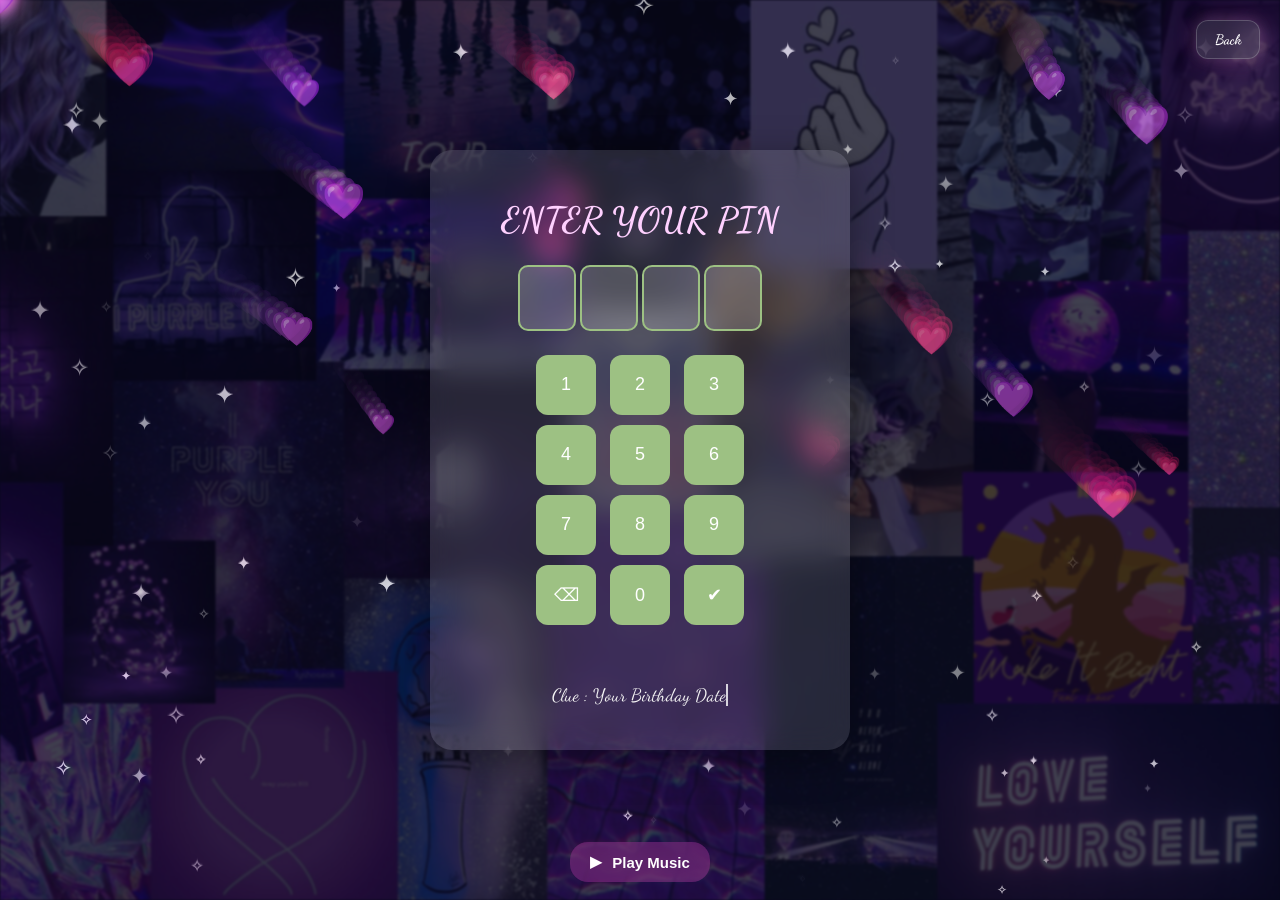
==== index.html @ 4f779510 "Update index.html" ====
<!doctype html>
<html lang="id">
<head>
<meta charset="utf-8">
<meta name="viewport" content="width=device-width,initial-scale=1">
<title>BTS Birthday Card 💜</title>

<link href="https://fonts.googleapis.com/css2?family=Dancing+Script:wght@400;600&display=swap" rel="stylesheet">
<link href="https://fonts.googleapis.com/css2?family=Great+Vibes&display=swap" rel="stylesheet">
<link rel="stylesheet" href="style.css">
</head>

<body>
<div class="custom-cursor"></div>
<div class="cursor-trail"></div>

  <a href="landing.html" class="back-home">
  Back
</a>

<div class="bg-image"></div>

<canvas id="canvas"></canvas>

<div class="card">

  <!-- SLIDE 1 -->  
  <div class="slide active" id="slide1">
    <div class="content">
      <h1>ENTER YOUR PIN</h1>

      <div class="pin-box">
        <input type="password" maxlength="1" onkeydown="return false;">
        <input type="password" maxlength="1" onkeydown="return false;">
        <input type="password" maxlength="1" onkeydown="return false;">
        <input type="password" maxlength="1" onkeydown="return false;">
      </div>

      <br>

      <div class="keyboard">
        <button onclick="pressNum(1)">1</button>
        <button onclick="pressNum(2)">2</button>
        <button onclick="pressNum(3)">3</button><br>
        <button onclick="pressNum(4)">4</button>
        <button onclick="pressNum(5)">5</button>
        <button onclick="pressNum(6)">6</button><br>
        <button onclick="pressNum(7)">7</button>
        <button onclick="pressNum(8)">8</button>
        <button onclick="pressNum(9)">9</button><br>
        <button onclick="deleteNum()">⌫</button>
        <button onclick="pressNum(0)">0</button>
        <button onclick="checkPin()">✔</button>
      </div>

      <p id="errorMsg"></p>
          <p class="typewriter">Clue : Your Birthday Date</p>
    </div>

  </div>

  <!-- SLIDE 2 -->
  <div class="slide" id="slide2">
    <div class="content">
      <h1>🎂 Happy Birthday</h1>
      <img src="birthday.gif">
      <p class="typewriter">Semoga hari ini penuh kebahagiaan 💜</p>
    </div>
    <div class="nav-btns">
      <button class="btn" onclick="prevSlide()">⬅</button>
      <button class="btn" onclick="nextSlide()">➡</button>
    </div>
  </div>

  <!-- SLIDE 3 -->
  <div class="slide" id="slide3">
    <div class="content">
      <h1>✨ Doa</h1>
      <img src="hope.gif">
      <p class="typewriter">Sehat, bahagia, dan sukses selalu 💜</p>
    </div>
    <div class="nav-btns">
      <button class="btn" onclick="prevSlide()">⬅</button>
      <button class="btn" onclick="nextSlide()">➡</button>
    </div>
  </div>

  <!-- SLIDE 4 -->
  <div class="slide" id="slide4">
    <div class="content">
      <h1>💜 Special</h1>
      <img src="foto.jpg">
      <p class="typewriter">Kamu adalah seseorang yang sangat berarti</p>
    </div>
    <div class="nav-btns">
      <button class="btn" onclick="prevSlide()">⬅</button>
      <button class="btn" onclick="nextSlide()">➡</button>
    </div>
  </div>

  <!-- SLIDE 5 -->
  <div class="slide" id="slide5">
    <div class="content">
      <h1>💜 Terima Kasih</h1>
      <img src="thanks.gif">
      <p class="typewriter">Terima kasih sudah ada 💜</p>
    </div>
    <div class="nav-btns" style="justify-content:center;">
      <button class="btn" onclick="prevSlide()">⬅</button>
      
    </div>
  </div>

</div>

  <div>
    <button id="musicToggle" onclick="toggleMusic()">▶ <span id="musicText">Play Music</span></button>
  </div>


  
<script src="script.js"></script>
</body>
</html>
---- style.css ----
body {
  margin:0;
  height:100vh;
  overflow:hidden;
  font-family:'Dancing Script', cursive;

  background: linear-gradient(135deg,#0f0c29,#302b63,#ff4fd8);
  background-size:400% 400%;
  animation:bgMove 12s ease infinite;

  display:flex;
  justify-content:center;
  align-items:center;
    touch-action: manipulation;

    
    
}

@keyframes bgMove {
  0%{background-position:0% 50%}
  50%{background-position:100% 50%}
  100%{background-position:0% 50%}
}

/* background image */
.bg-image{
  position:fixed;
  inset:0;
  z-index:1;
  pointer-events:none;

  background-image:url("BG-BTS.jpg");
  background-size:cover;
  background-position:center;

  opacity:0.25;
  filter:blur(1px) brightness(0.9);
}

/* canvas */
canvas {
  position:fixed;
  top:0;
  left:0;
  width:100%;
  height:100%;
  z-index:0;
    pointer-events: none;
}

/* card */
.card {

  height: 92dvh;
  max-height: 650px;
  position: relative;
  z-index: 2;

  width: min(92vw, 420px);
  height: min(92vh, 600px); /* ⬅ diperpanjang */

  background: rgba(255,255,255,0.12);
  backdrop-filter: blur(15px);

  border-radius: 22px;
  box-shadow: 0 10px 40px rgba(0,0,0,0.4);
  overflow: hidden;

  display: flex;
  flex-direction: column;
  
}

/* slide */
.slide {
  position:absolute;
  inset:0;
  opacity:0;
  transform:scale(1.05);
  transition:all 0.6s ease;
  pointer-events:none;

  display:flex;
  flex-direction:column;
}

.slide.active {
  opacity:1;
  transform:scale(1);
  pointer-events:auto;
}

/* content */
.content {
  flex:1;
  display:flex;
  flex-direction:column;
  justify-content:center;
  align-items:center;
  text-align:center;

  padding:20px;
  color:white;
  overflow-y:auto;
}

h1 { color:#ffd1ff; font-size:35px; }
p { font-size:18px; color:#f5f5f5; }

img {
  max-width:80%;
  border-radius:18px;
  margin:10px 0;
  box-shadow:0 8px 25px rgba(255,79,216,0.4);
  border:2px solid rgba(255,255,255,0.2);
}

/* PIN */
.pin-box input {
  width:50px;
  height:60px;
  text-align:center;
  font-size:26px;
  border-radius:10px;
  border:2px solid #9dc183;
  background:rgba(255,255,255,0.2);
  color:white;
}

/* keyboard */
.keyboard button {
  width:60px;
  height:60px;
  margin:5px;
  border:none;
  border-radius:12px;
  background:#9dc183;
  color:white;
  font-size:18px;
}

/* NAV FIX (biar lurus & simetris) */
.nav-btns {
  width: 100%;
  display: flex;
  justify-content: center;
  align-items: center;
  gap: 12px;

  padding: 14px;

  background: rgba(0,0,0,0.35);
  backdrop-filter: blur(12px);

  box-sizing: border-box;
}

/* BUTTON FIX */
.btn {
flex: 1 1 120px;

  max-width: 160px;

  height: 44px;

  display: flex;
  justify-content: center;
  align-items: center;

  border: none;
  border-radius: 14px;

  font-size: 16px;
  font-weight: 600;

  color: white;
  background: linear-gradient(135deg,#ff4fd8,#7a5cff);

  cursor: pointer;
  transition: 0.2s ease;
}

.btn:hover { transform:scale(1.05); }
.btn:active { transform:scale(0.92); }

/* music button */
#musicToggle {
  position:fixed;
  bottom:18px;
  left:50%;
  transform:translateX(-50%);
  z-index:20;

  width:140px;
  height:40px;

  border:none;
  border-radius:18px;

  display:flex;
  justify-content:center;
  align-items:center;
  gap:10px;

  font-size:15px;
  font-weight:600;
  color:white;

  background:rgba(255,79,216,0.25);
  backdrop-filter:blur(12px);
  cursor:pointer;
}

#musicToggle.beat {
  animation: btnBeat 0.35s infinite ease-in-out;
}

@keyframes btnBeat {
  0%,100% { transform:translateX(-50%) scale(1); }
  50% { transform:translateX(-50%) scale(1.08); }
}

/* ===== RESPONSIVE FIX ===== */
@media (max-width: 480px) {

  .card {
    height: 90vh;
  }

  h1 {
  color: #ffd1ff;
  font-size: 28px;

  text-shadow:
    0 0 8px rgba(255,79,216,0.6),
    0 0 18px rgba(122,92,255,0.6),
    0 0 30px rgba(255,255,255,0.3);

  animation: glowText 2.5s ease-in-out infinite;
}

p {
  font-size: 18px;
  color: #f5f5f5;

  text-shadow:
    0 0 6px rgba(255,255,255,0.3),
    0 0 12px rgba(255,79,216,0.3);

  animation: fadeText 3s ease-in-out infinite;
}

  .pin-box input {
    width: 45px;
    height: 55px;
    font-size: 22px;
  }

  .keyboard button {
    width: 52px;
    height: 52px;
    font-size: 16px;
    margin: 3px;
  }

img {
  width: min(90%, 320px);
  height: auto;
}

  #musicToggle {
    width: 140px;
    height: 44px;
    font-size: 14px;
  }
}

/* Glow Text*/
@keyframes glowText {
  0%,100% {
    transform: scale(1);
    filter: brightness(1);
  }
  50% {
    transform: scale(1.05);
    filter: brightness(1.3);
  }
}

@keyframes fadeText {
  0%,100% {
    opacity: 0.9;
    transform: translateY(0px);
  }
  50% {
    opacity: 1;
    transform: translateY(-2px);
  }
}

.typewriter {
  display: inline-block;
  overflow: hidden;
  white-space: nowrap;

  border-right: 2px solid rgba(255,255,255,0.8);

  animation: typing 2.5s steps(30, end) forwards,
             blink 0.8s infinite;
}

@keyframes typing {
  from { max-width: 0 }
  to { max-width: 100% }
}

@keyframes blink {
  50% { border-color: transparent; }
}

#errorMsg{
  opacity:0;
  transition:0.3s;
  color:#ff9db5;
}

#errorMsg.show{
  opacity:1;
}

.back-home{
  position:fixed;
  top:20px;
  right:20px;

  z-index:9999;

  padding:10px 18px;
  border-radius:12px;

  text-decoration:none;
  color:white;

  font-size:14px;
  font-weight:bold;

  background:rgba(255,255,255,0.12);
  backdrop-filter:blur(10px);

  border:1px solid rgba(255,255,255,0.2);

  box-shadow:
    0 0 15px rgba(255,255,255,0.15),
    0 0 25px rgba(255,79,216,0.2);

  transition:0.3s;
}

.back-home:hover{
  transform:scale(1.08);

  background:linear-gradient(
    135deg,
    #ff4fd8,
    #7a5cff
  );

  box-shadow:
    0 0 20px rgba(255,79,216,0.5),
    0 0 40px rgba(122,92,255,0.4);
}

/* HIDE DEFAULT CURSOR */
body{
  cursor:none;
}

/* CUSTOM CURSOR */
.custom-cursor{
  position:fixed;
  top:0;
  left:0;

  width:32px;
  height:32px;

  border-radius:50%;

  pointer-events:none;
  z-index:99999;

  display:flex;
  justify-content:center;
  align-items:center;

  transform:translate(-50%,-50%);

  transition:
    transform 0.08s linear,
    opacity 0.3s;

  mix-blend-mode:screen;
}

.custom-cursor::before{
  content:"💜";
  font-size:26px;

  filter:
    drop-shadow(0 0 6px #ff4fd8)
    drop-shadow(0 0 12px #ff9cf5);

  animation:cursorPulse 1.2s infinite ease-in-out;
}

/* TRAIL */
.cursor-trail{
  position:fixed;
  top:0;
  left:0;

  width:12px;
  height:12px;

  border-radius:50%;

  background:rgba(255,79,216,0.45);

  pointer-events:none;
  z-index:99998;

  transform:translate(-50%,-50%);

  filter:blur(3px);

  transition:
    transform 0.18s ease-out,
    opacity 0.4s;
}

/* HOVER EFFECT */
a:hover ~ .custom-cursor,
button:hover ~ .custom-cursor{
  transform:translate(-50%,-50%) scale(1.5);
}

/* ANIMATION */
@keyframes cursorPulse{
  0%,100%{
    transform:scale(1);
  }

  50%{
    transform:scale(1.25);
  }
}

/* HIDE ALL DEFAULT CURSORS */
*{
  cursor:none !important;
}

/* MOBILE DISABLE */
@media(max-width:768px){

  body{
    cursor:auto;
  }

  .custom-cursor,
  .cursor-trail{
    display:none;
  }
}

@media(max-width:768px){

  *{
    cursor:auto !important;
  }

  .custom-cursor,
  .cursor-trail{
    display:none;
  }
}
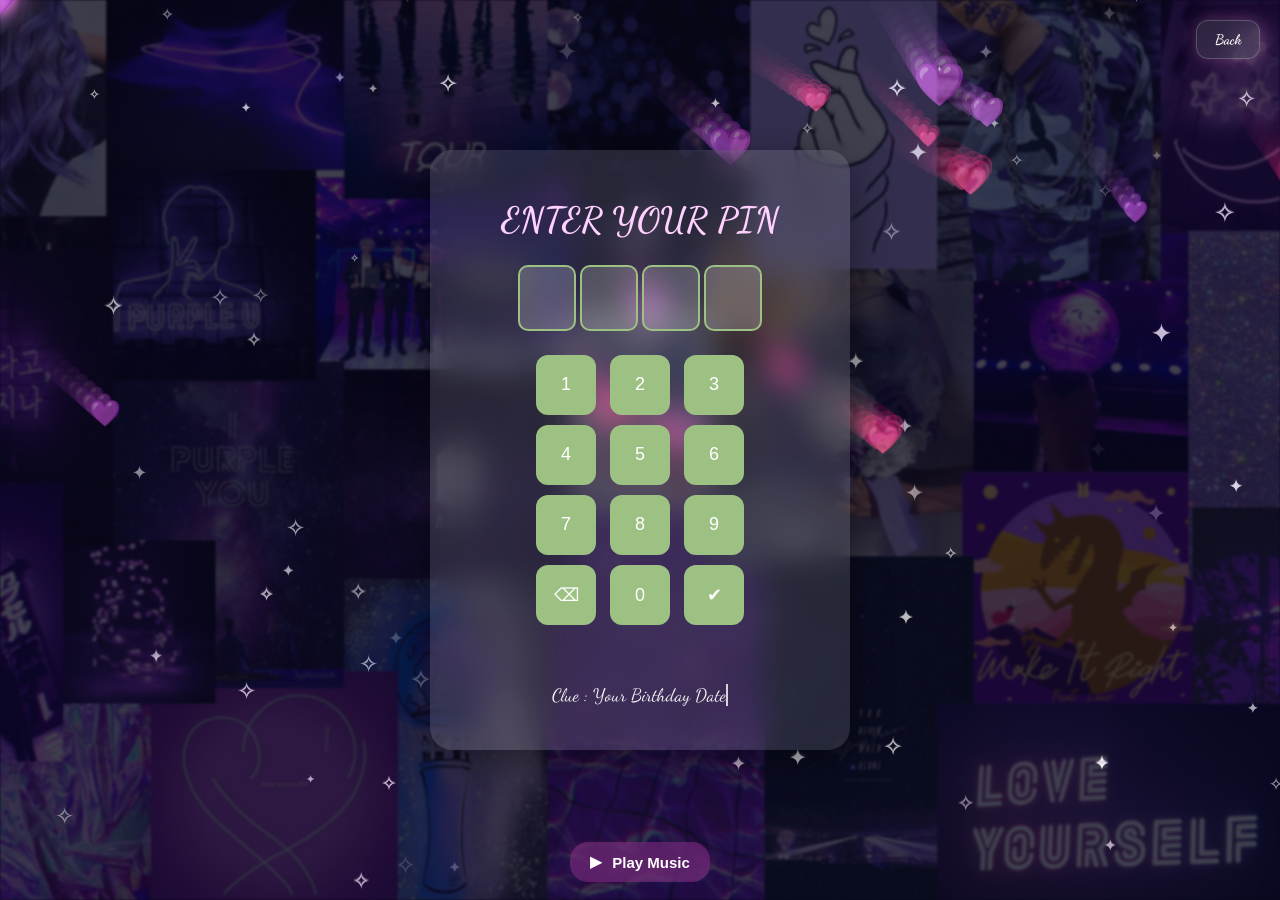
==== commit 30c31e1c: "Update index.html" ====
--- a/index.html
+++ b/index.html
@@ -107,7 +107,9 @@
     </div>
     <div class="nav-btns" style="justify-content:center;">
       <button class="btn" onclick="prevSlide()">⬅</button>
-      
+      <a class="btn" href="https://happybirthday-mdl.vercel.app/" target="_blank">
+  Bonus
+</a>
     </div>
   </div>
 
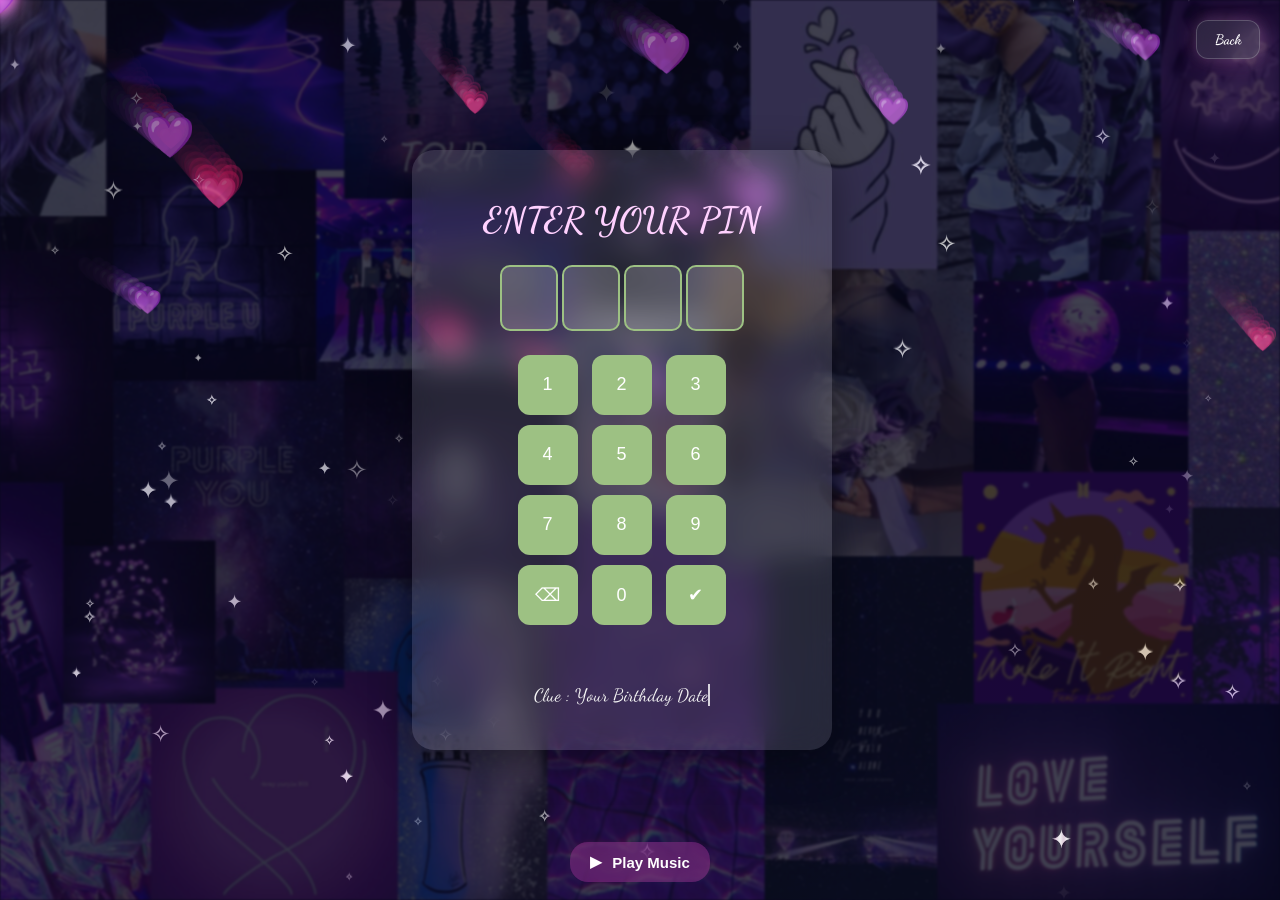
==== commit c9fa480c: "Update index.html" ====
--- a/index.html
+++ b/index.html
@@ -117,6 +117,9 @@
 
   <div>
     <button id="musicToggle" onclick="toggleMusic()">▶ <span id="musicText">Play Music</span></button>
+          <a class="btn" href="bonus.html" target="_blank">
+  Bonus
+</a>
   </div>
 
 
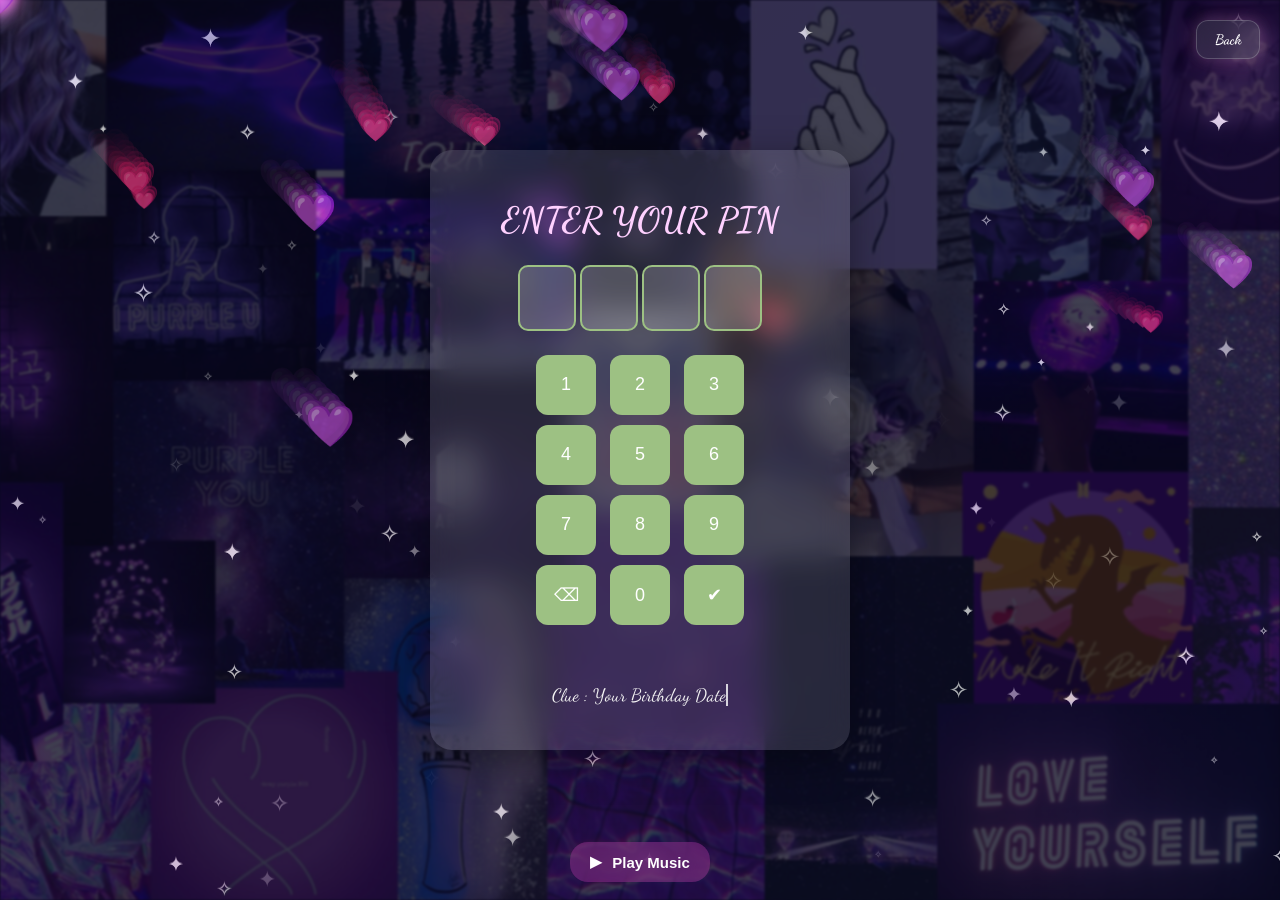
==== commit ef00ecea: "Update index.html" ====
--- a/index.html
+++ b/index.html
@@ -67,8 +67,8 @@
       <p class="typewriter">Semoga hari ini penuh kebahagiaan 💜</p>
     </div>
     <div class="nav-btns">
-      <button class="btn" onclick="prevSlide()">⬅</button>
-      <button class="btn" onclick="nextSlide()">➡</button>
+      <button class="btn" onclick="prevSlide()">Back</button>
+      <button class="btn" onclick="nextSlide()">Next</button>
     </div>
   </div>
 
@@ -80,8 +80,8 @@
       <p class="typewriter">Sehat, bahagia, dan sukses selalu 💜</p>
     </div>
     <div class="nav-btns">
-      <button class="btn" onclick="prevSlide()">⬅</button>
-      <button class="btn" onclick="nextSlide()">➡</button>
+      <button class="btn" onclick="prevSlide()">Back</button>
+      <button class="btn" onclick="nextSlide()">Next</button>
     </div>
   </div>
 
@@ -93,8 +93,8 @@
       <p class="typewriter">Kamu adalah seseorang yang sangat berarti</p>
     </div>
     <div class="nav-btns">
-      <button class="btn" onclick="prevSlide()">⬅</button>
-      <button class="btn" onclick="nextSlide()">➡</button>
+      <button class="btn" onclick="prevSlide()">Back</button>
+      <button class="btn" onclick="nextSlide()">Next</button>
     </div>
   </div>
 
@@ -106,8 +106,8 @@
       <p class="typewriter">Terima kasih sudah ada 💜</p>
     </div>
     <div class="nav-btns" style="justify-content:center;">
-      <button class="btn" onclick="prevSlide()">⬅</button>
-      <a class="btn" href="https://happybirthday-mdl.vercel.app/" target="_blank">
+      <button class="btn" onclick="prevSlide()">Back</button>
+          <a class="btn" href="bonus.html" target="_blank">
   Bonus
 </a>
     </div>
@@ -117,9 +117,7 @@
 
   <div>
     <button id="musicToggle" onclick="toggleMusic()">▶ <span id="musicText">Play Music</span></button>
-          <a class="btn" href="bonus.html" target="_blank">
-  Bonus
-</a>
+
   </div>
 
 
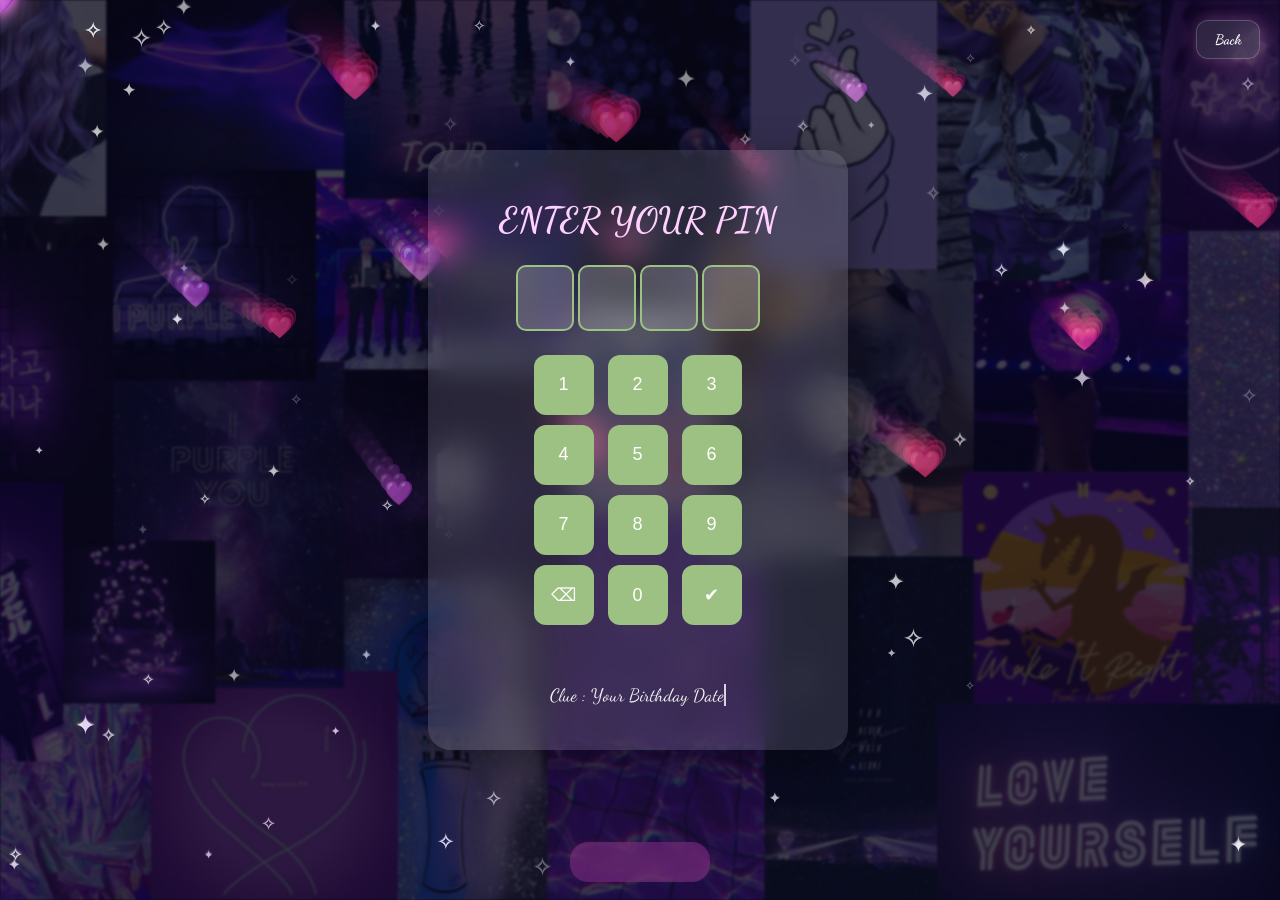
==== commit d782a013: "Update index.html" ====
--- a/index.html
+++ b/index.html
@@ -11,7 +11,10 @@
 </head>
 
 <body>
-<div class="custom-cursor"></div>
+  <audio id="bgMusic" loop>
+  <source src="musik.mp3" type="audio/mpeg">
+</audio>
+  <div class="custom-cursor"></div>
 <div class="cursor-trail"></div>
 
   <a href="landing.html" class="back-home">
@@ -67,8 +70,8 @@
       <p class="typewriter">Semoga hari ini penuh kebahagiaan 💜</p>
     </div>
     <div class="nav-btns">
-      <button class="btn" onclick="prevSlide()">Back</button>
-      <button class="btn" onclick="nextSlide()">Next</button>
+      <button class="btn" onclick="prevSlide()">⬅</button>
+      <button class="btn" onclick="nextSlide()">➡</button>
     </div>
   </div>
 
@@ -80,8 +83,8 @@
       <p class="typewriter">Sehat, bahagia, dan sukses selalu 💜</p>
     </div>
     <div class="nav-btns">
-      <button class="btn" onclick="prevSlide()">Back</button>
-      <button class="btn" onclick="nextSlide()">Next</button>
+      <button class="btn" onclick="prevSlide()">⬅</button>
+      <button class="btn" onclick="nextSlide()">➡</button>
     </div>
   </div>
 
@@ -93,8 +96,8 @@
       <p class="typewriter">Kamu adalah seseorang yang sangat berarti</p>
     </div>
     <div class="nav-btns">
-      <button class="btn" onclick="prevSlide()">Back</button>
-      <button class="btn" onclick="nextSlide()">Next</button>
+      <button class="btn" onclick="prevSlide()">⬅</button>
+      <button class="btn" onclick="nextSlide()">➡</button>
     </div>
   </div>
 
@@ -106,8 +109,8 @@
       <p class="typewriter">Terima kasih sudah ada 💜</p>
     </div>
     <div class="nav-btns" style="justify-content:center;">
-      <button class="btn" onclick="prevSlide()">Back</button>
-          <a class="btn" href="bonus.html" target="_blank">
+      <button class="btn" onclick="prevSlide()">⬅</button>
+      <a class="btn" href="bonus.html" target="_blank">
   Bonus
 </a>
     </div>
@@ -115,13 +118,13 @@
 
 </div>
 
-  <div>
-    <button id="musicToggle" onclick="toggleMusic()">▶ <span id="musicText">Play Music</span></button>
-
-  </div>
+<div>
+<<button id="musicToggle" title="Music">
+  <div class="vinyl"></div>
+</button>
+</div>
 
 
-  
 <script src="script.js"></script>
 </body>
 </html>
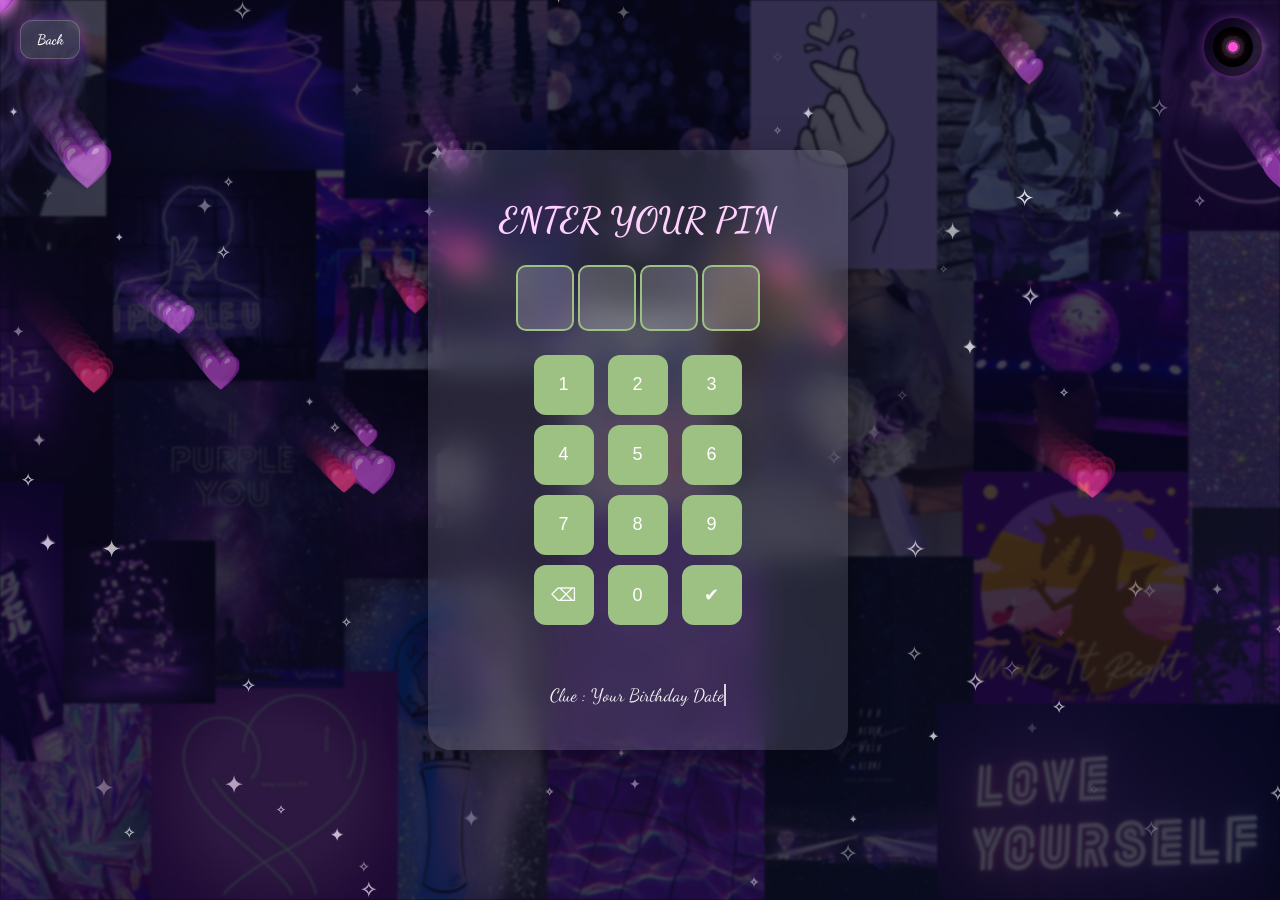
==== commit 01e706ca: "Update index.html" ====
--- a/index.html
+++ b/index.html
@@ -14,6 +14,7 @@
   <audio id="bgMusic" loop>
   <source src="musik.mp3" type="audio/mpeg">
 </audio>
+
   <div class="custom-cursor"></div>
 <div class="cursor-trail"></div>
 
@@ -65,51 +66,89 @@
   <!-- SLIDE 2 -->
   <div class="slide" id="slide2">
     <div class="content">
-      <h1>🎂 Happy Birthday</h1>
+      <h1>Happy Birthday</h1>
       <img src="birthday.gif">
-      <p class="typewriter">Semoga hari ini penuh kebahagiaan 💜</p>
+      <p class="typewriter">Semoga hari ini penuh kebahagiaan</p>
     </div>
     <div class="nav-btns">
-      <button class="btn" onclick="prevSlide()">⬅</button>
-      <button class="btn" onclick="nextSlide()">➡</button>
+      <button class="btn" onclick="prevSlide()">Previous</button>
+      <button class="btn" onclick="nextSlide()">Next</button>
     </div>
   </div>
 
   <!-- SLIDE 3 -->
   <div class="slide" id="slide3">
     <div class="content">
-      <h1>✨ Doa</h1>
-      <img src="hope.gif">
-      <p class="typewriter">Sehat, bahagia, dan sukses selalu 💜</p>
+      <h1>Happy Birthday</h1>
+      <img src="hope.png">
+      <p class="typewriter">Semoga sehat, bahagia, dan sukses selalu</p>
     </div>
     <div class="nav-btns">
-      <button class="btn" onclick="prevSlide()">⬅</button>
-      <button class="btn" onclick="nextSlide()">➡</button>
+      <button class="btn" onclick="prevSlide()">Previous</button>
+      <button class="btn" onclick="nextSlide()">Next</button>
     </div>
   </div>
 
   <!-- SLIDE 4 -->
   <div class="slide" id="slide4">
     <div class="content">
-      <h1>💜 Special</h1>
-      <img src="foto.jpg">
-      <p class="typewriter">Kamu adalah seseorang yang sangat berarti</p>
+      <h1>Happy Birthday</h1>
+      <img src="hope2.png">
+      <p class="typewriter">Semoga harimu penuh bahagia dan berkah.</p>
     </div>
     <div class="nav-btns">
-      <button class="btn" onclick="prevSlide()">⬅</button>
-      <button class="btn" onclick="nextSlide()">➡</button>
+      <button class="btn" onclick="prevSlide()">Previous</button>
+      <button class="btn" onclick="nextSlide()">Next</button>
+    </div>
+  </div>
+  <!-- SLIDE 5 -->
+  <div class="slide" id="slide5">
+    <div class="content">
+      <h1>Hope</h1>
+      <img src="kucing.png">
+      <p class="typewriter">Semoga semua impianmu segera menjadi nyata.</p>
+    </div>
+    <div class="nav-btns">
+      <button class="btn" onclick="prevSlide()">Previous</button>
+      <button class="btn" onclick="nextSlide()">Next</button>
     </div>
   </div>
 
-  <!-- SLIDE 5 -->
-  <div class="slide" id="slide5">
+  <!-- SLIDE 6 -->
+  <div class="slide" id="slide6">
     <div class="content">
-      <h1>💜 Terima Kasih</h1>
-      <img src="thanks.gif">
-      <p class="typewriter">Terima kasih sudah ada 💜</p>
+      <h1>💜 Wish</h1>
+      <img src="suki.png">
+      <p class="typewriter">Semoga hidupmu dipenuhi cinta dan keberuntungan.</p>
+    </div>
+    <div class="nav-btns">
+      <button class="btn" onclick="prevSlide()">Previous</button>
+      <button class="btn" onclick="nextSlide()">Next</button>
+    </div>
+  </div>
+
+  <!-- SLIDE 7 -->
+  <div class="slide" id="slide7">
+    <div class="content">
+      <h1>Special</h1>
+      <img src="bnw.png">
+      <p class="typewriter">Semoga senyummu tetap indah setiap harinya.</p>
+    </div>
+    <div class="nav-btns">
+      <button class="btn" onclick="prevSlide()">Previous</button>
+      <button class="btn" onclick="nextSlide()">Next</button>
+    </div>
+  </div>
+
+  <!-- SLIDE 8 -->
+  <div class="slide" id="slide8">
+    <div class="content">
+      <h1>💜 I Purple You 💜</h1>
+      <img src="https://media1.tenor.com/m/PU0m56hQRmMAAAAd/artygcf-jungkook-heart.gif" alt="Jungkook Heart GIF">
+      <p class="typewriter">💜 Terima kasih tetap bersinar di setiap keadaan 💜</p>
     </div>
     <div class="nav-btns" style="justify-content:center;">
-      <button class="btn" onclick="prevSlide()">⬅</button>
+      <button class="btn" onclick="prevSlide()">Previous</button>
       <a class="btn" href="bonus.html" target="_blank">
   Bonus
 </a>
--- a/style.css
+++ b/style.css
@@ -184,42 +184,103 @@
 .btn:hover { transform:scale(1.05); }
 .btn:active { transform:scale(0.92); }
 
-/* music button */
 #musicToggle {
   position:fixed;
-  bottom:18px;
-  left:50%;
-  transform:translateX(-50%);
+  top:18px;
+  right:18px;
   z-index:20;
 
-  width:140px;
-  height:40px;
+  width:58px;
+  height:58px;
 
   border:none;
-  border-radius:18px;
+  border-radius:50%;
 
   display:flex;
   justify-content:center;
   align-items:center;
-  gap:10px;
-
-  font-size:15px;
-  font-weight:600;
-  color:white;
-
-  background:rgba(255,79,216,0.25);
-  backdrop-filter:blur(12px);
+
+  background:rgba(0,0,0,0.25);
+  backdrop-filter:blur(10px);
+
   cursor:pointer;
-}
-
-#musicToggle.beat {
-  animation: btnBeat 0.35s infinite ease-in-out;
-}
-
-@keyframes btnBeat {
-  0%,100% { transform:translateX(-50%) scale(1); }
-  50% { transform:translateX(-50%) scale(1.08); }
-}
+
+  transition:0.3s ease;
+
+  box-shadow:
+    0 0 10px rgba(255,79,216,0.3),
+    0 0 25px rgba(122,92,255,0.2);
+
+  animation:floatBtn 3s ease-in-out infinite;
+
+  padding:0; /* penting */
+  overflow:hidden; /* cegah distorsi visual */
+
+  box-sizing:border-box;
+  
+}
+
+/* FLOATING BUTTON */
+@keyframes floatBtn {
+  0%,100% { transform:translateY(0) scale(1); }
+  50% { transform:translateY(-6px) scale(1); }
+}
+
+/* VINYL */
+.vinyl {
+  width:40px;
+  height:40px;
+  aspect-ratio:1/1;   /* penting biar selalu kotak */
+  flex-shrink:0;      /* cegah mengecil aneh */
+  border-radius:50%;
+
+  background:
+    radial-gradient(circle at center,
+      #111 0 18%,
+      #333 19% 24%,
+      #111 25% 40%,
+      #000 41% 100%);
+
+  position:relative;
+}
+
+/* CENTER LABEL */
+.vinyl::after {
+  content:"";
+  position:absolute;
+  top:50%;
+  left:50%;
+  width:10px;
+  height:10px;
+  transform:translate(-50%,-50%);
+  background:#ff4fd8;
+  border-radius:50%;
+  box-shadow:0 0 12px #ff4fd8;
+}
+
+/* PLAYING ANIMATION */
+.playing .vinyl {
+  animation:spin 1.2s linear infinite;
+  box-shadow:
+    0 0 15px #ff4fd8,
+    0 0 30px rgba(255,79,216,0.6);
+}
+
+/* SPIN */
+@keyframes spin {
+  from { transform:rotate(0deg); }
+  to { transform:rotate(360deg); }
+}
+
+/* HOVER EFFECT */
+#musicToggle:hover {
+  transform:scale(1.1);
+  box-shadow:
+    0 0 20px rgba(255,79,216,0.6),
+    0 0 40px rgba(122,92,255,0.4);
+}
+
+
 
 /* ===== RESPONSIVE FIX ===== */
 @media (max-width: 480px) {
@@ -332,16 +393,14 @@
 .back-home{
   position:fixed;
   top:20px;
-  right:20px;
-
-  z-index:9999;
-
-  padding:10px 18px;
+  left:20px;
+  z-index:200;
+
+  padding:10px 16px;
   border-radius:12px;
 
   text-decoration:none;
   color:white;
-
   font-size:14px;
   font-weight:bold;
 
@@ -351,8 +410,8 @@
   border:1px solid rgba(255,255,255,0.2);
 
   box-shadow:
-    0 0 15px rgba(255,255,255,0.15),
-    0 0 25px rgba(255,79,216,0.2);
+    0 0 15px rgba(255,79,216,0.3),
+    0 0 25px rgba(122,92,255,0.2);
 
   transition:0.3s;
 }
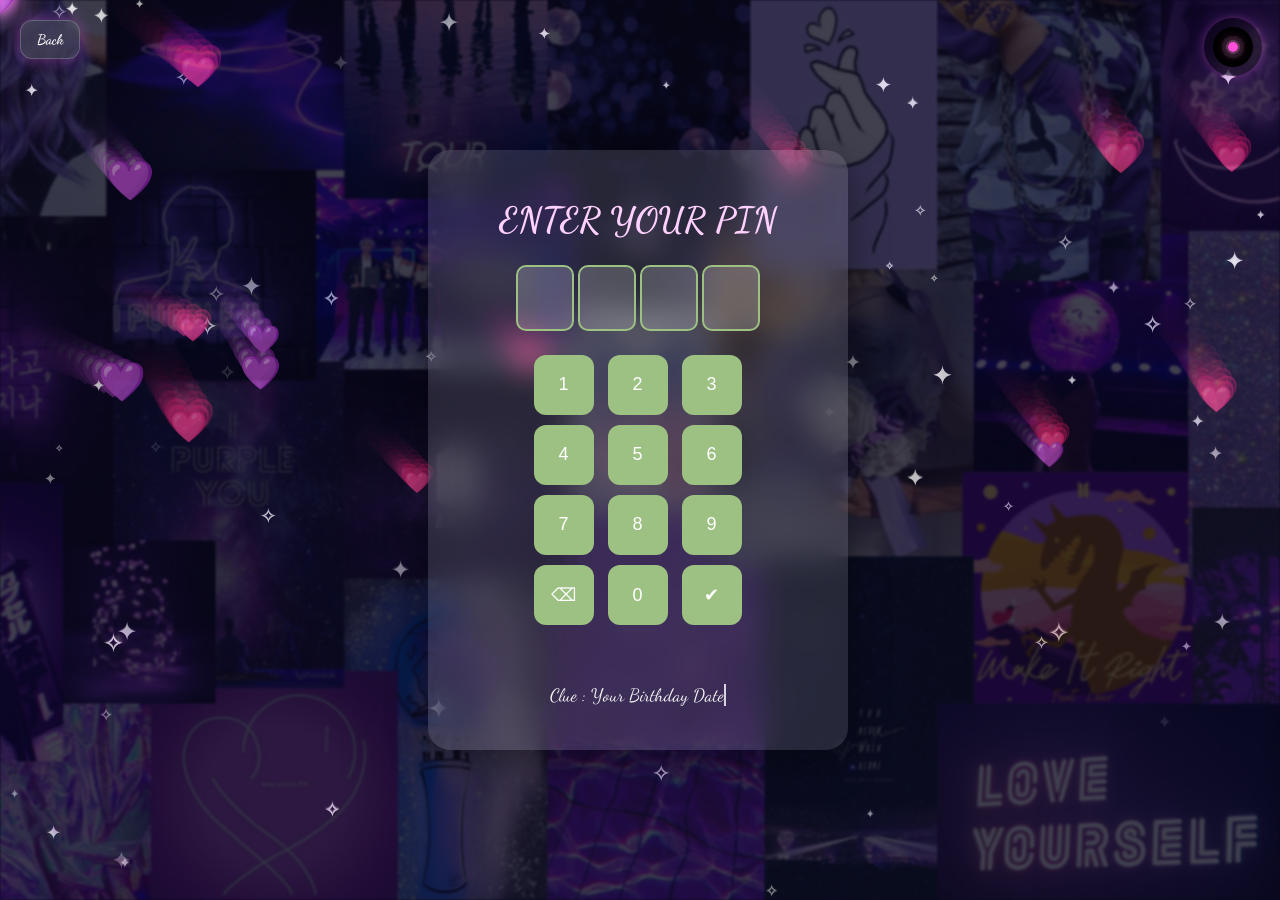
==== commit f3144f51: "Update index.html" ====
--- a/index.html
+++ b/index.html
@@ -3,7 +3,7 @@
 <head>
 <meta charset="utf-8">
 <meta name="viewport" content="width=device-width,initial-scale=1">
-<title>BTS Birthday Card 💜</title>
+<title>💜 Meilani Destriana Lubis 💜</title>
 
 <link href="https://fonts.googleapis.com/css2?family=Dancing+Script:wght@400;600&display=swap" rel="stylesheet">
 <link href="https://fonts.googleapis.com/css2?family=Great+Vibes&display=swap" rel="stylesheet">
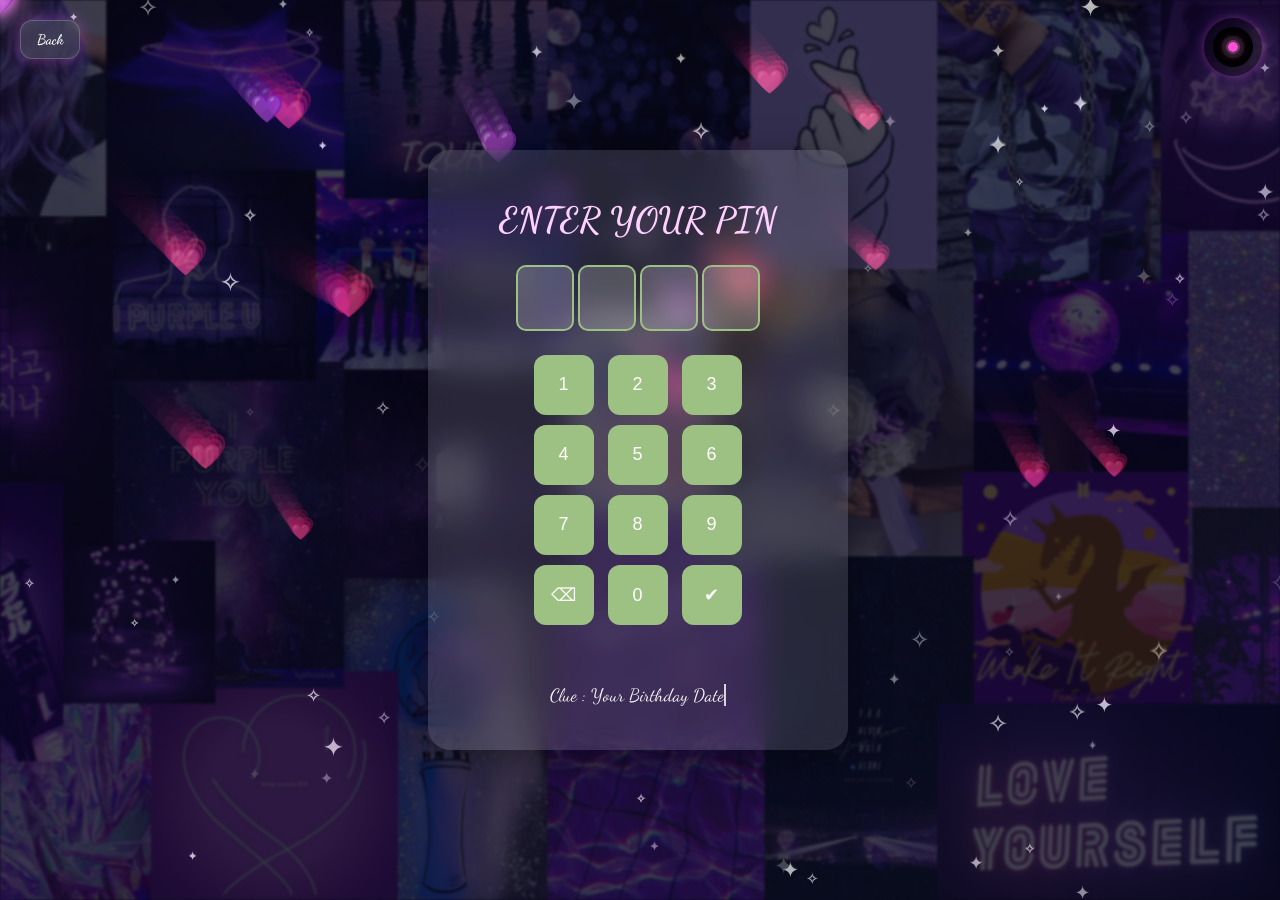
==== commit d00d1527: "Update index.html" ====
--- a/index.html
+++ b/index.html
@@ -117,7 +117,7 @@
   <!-- SLIDE 6 -->
   <div class="slide" id="slide6">
     <div class="content">
-      <h1>💜 Wish</h1>
+      <h1>Wish</h1>
       <img src="suki.png">
       <p class="typewriter">Semoga hidupmu dipenuhi cinta dan keberuntungan.</p>
     </div>
